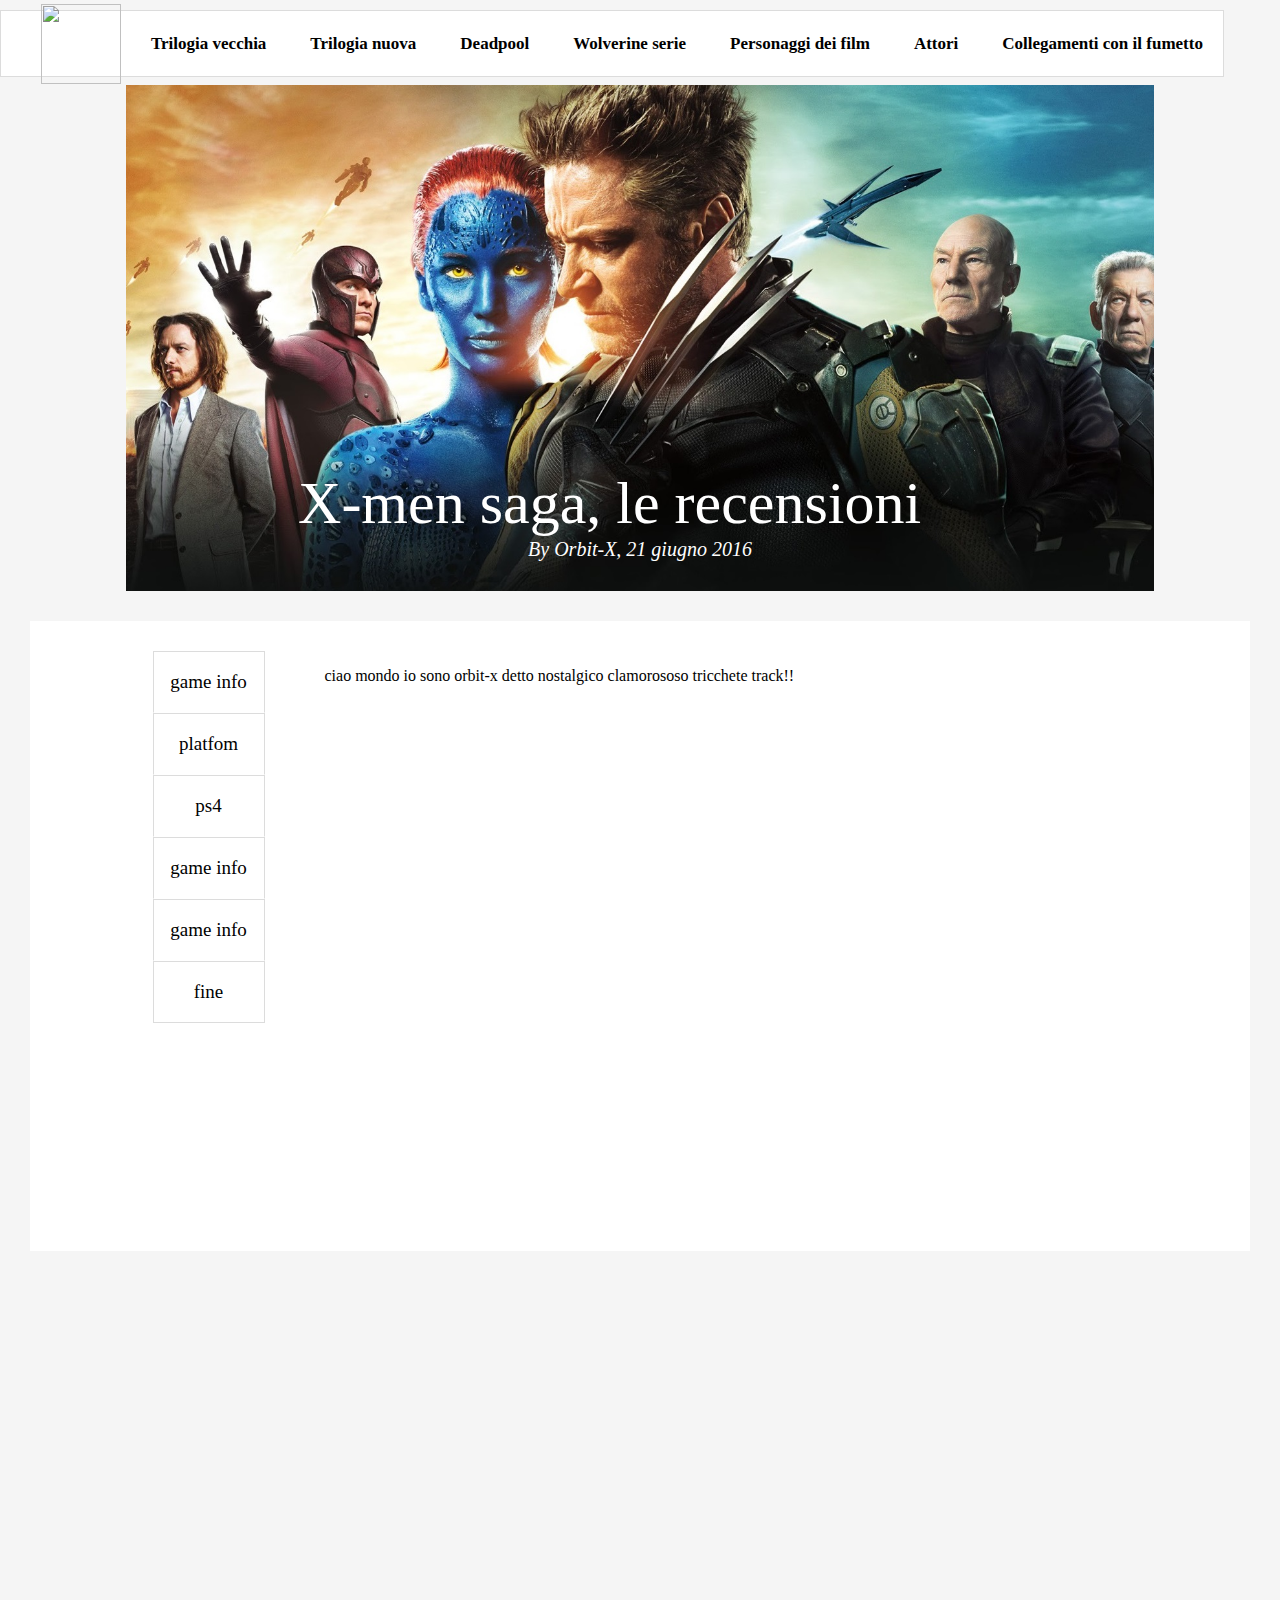
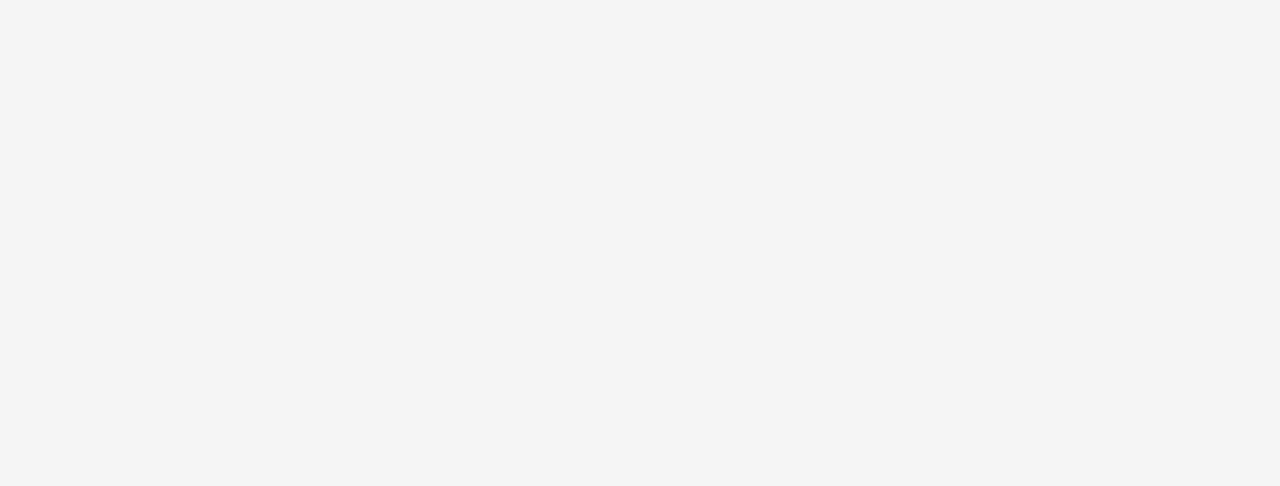
==== index.html @ 1f6d9efd "Aggiunti video e altre modifiche minori" ====
<html>
<head>
  <link rel="stylesheet" href="style.css" />

</head>
<body>
  <div class="barra-statica">
    <a href="https://www.google.it">
      <img src="logo.png">
    </a>
    <div class="titoli">
      <a href="https://www.google.it"> Trilogia vecchia</a>
      <a href="https://www.google.it"> Trilogia nuova</a>
      <a href="https://www.google.it"> Deadpool</a>
      <a href="https://www.google.it"> Wolverine serie</a>
      <a href="https://www.google.it"> Personaggi dei film</a>
      <a href="https://www.google.it"> Attori</a>
      <a href="https://www.google.it"> Collegamenti con il fumetto</a>
    </div>
  </div>


  <div class="sfondo-primo">
    <p class="titolo">
      X-men saga, le recensioni </br>
      <em>By Orbit-X, 21 giugno 2016</em>
    </p>
  </div>


  <div class="blocco-primario">
    <div class="barra-informativa">
      <div class="centro-tabella">
        <p>
          game info
        </p>
      </div>
      <div class="centro-tabella">
        <p>
          platfom
        </p>
      </div>
      <div class="centro-tabella">
        <p>
          ps4
        </p>
      </div>
      <div class="centro-tabella">
        <p>
          game info
        </p>
      </div>
      <div class="centro-tabella">
        <p>
          game info
        </p>
      </div>
      <div class="fine-tabella">
        <p>
          fine
        </p>
      </div>
    </div>

    <div class="recensione-parte1">
      <p>
        ciao mondo io sono orbit-x detto nostalgico clamorososo tricchete track!!
      </p>
    </div>
  </div>
  <div>
    <div class="video">
      <iframe width="1280" height="720" src="https://www.youtube.com/embed/StnmzjqMKRo?rel=0&amp;showinfo=0" frameborder="0" allowfullscreen></iframe>
    </div>
  </div>

</body>
</html>
---- style.css ----
body {
  background-color: #F5F5F5;
}

.barra-statica {
  display: flex;
  height: 65px;
  border: 1px solid #DCDCDC;
  background-color: white;
  flex-direction: row;
  align-items: center;
  margin-left: -8px;
  margin-right: -8px;
  position:fixed;top: 10px;
}

.barra-statica a {
  margin: 10px;
}

.barra-statica img {
  width: 80px;
  height: 80px;
  margin-left: 30px;
}

.titoli {
margin: 0 auto;
}

.titoli a {
  margin: 20px;
  font-family: cursive;
  color: black;
  text-decoration: none;
  font-weight: bold;
  font-size: 17;
}

a:hover {
    color: #0099FF;
}

.sfondo-primo {
  max-width: 1028px;
  height: 506px;
  background: url("x_men.jpg") no-repeat;
  margin: 85px auto;
  background-position: center;
  background-size: cover;
  display: flex;
  flex-direction: row;
  align-items: flex-end;
  justify-content: center;
}

.sfondo-primo p {
  color: white;
  font-family: cursive;
  font-size: 60px;
  margin: 0 0 30px 0;

}

.sfondo-primo em {
  font-size: 20;
  margin: 230;
}

.blocco-primario {
  display: flex;
  background-color: white;
  flex-direction: row;
  align-items: flex-start;
  justify-content: center;
  padding-top: 30px;
  max-width: 1220px;
  margin: -55px auto;
}

.barra-informativa div {
  width: 110px;
  height: 60px;
  top: 5px;
  font-family: cursive;
  font-size: 19px;
  background-color: white;
  text-align: center;
}

.centro-tabella {
  border: 1px solid #DCDCDC;
  border-bottom-color: white;
}

.fine-tabella {
  border: 1px solid #DCDCDC;
}

.recensione-parte1 {
  width: 803px;
  height: 600px;
  background-color: white;
  margin: 0 0 0 60px;
}

.video{
  margin: 85px auto;
  background-position: center;
  background-size: cover;
  display: flex;
  flex-direction: row;
  align-items: flex-end;
  justify-content: center;
}
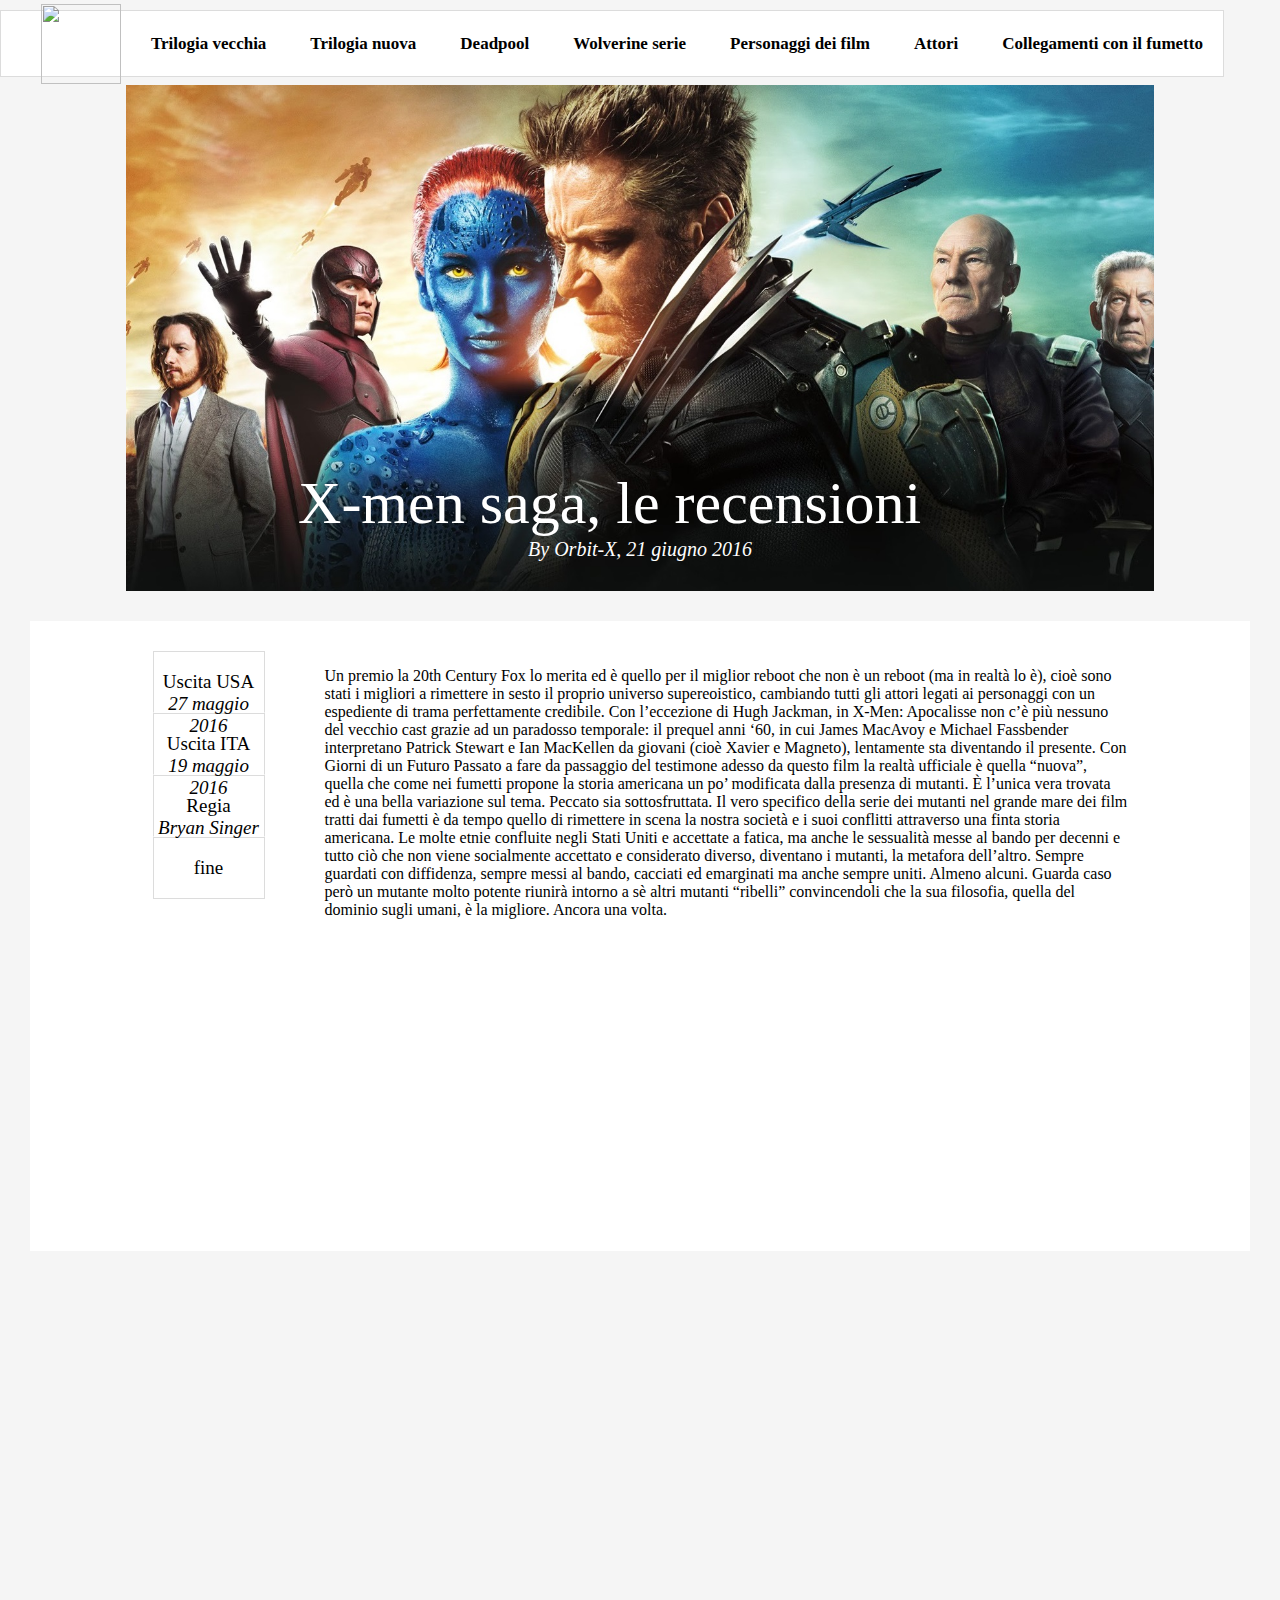
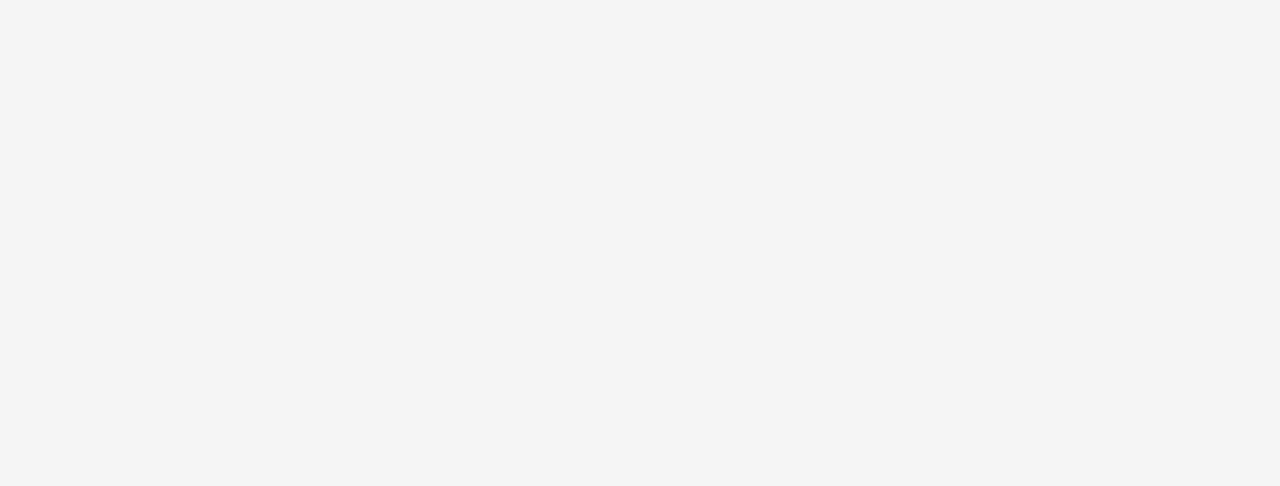
==== commit a68b6087: "Apportate modifiche minori" ====
--- a/index.html
+++ b/index.html
@@ -1,6 +1,7 @@
 <html>
 <head>
   <link rel="stylesheet" href="style.css" />
+  <meta charset="utf-8" />
 
 </head>
 <body>
@@ -32,27 +33,20 @@
     <div class="barra-informativa">
       <div class="centro-tabella">
         <p>
-          game info
+          Uscita USA	</br>
+          <em> 27 maggio 2016 </em>
         </p>
       </div>
       <div class="centro-tabella">
         <p>
-          platfom
+          Uscita ITA </br>
+        <em>  19 maggio 2016 </em>
         </p>
       </div>
       <div class="centro-tabella">
         <p>
-          ps4
-        </p>
-      </div>
-      <div class="centro-tabella">
-        <p>
-          game info
-        </p>
-      </div>
-      <div class="centro-tabella">
-        <p>
-          game info
+          Regia	</br>
+        <em>  Bryan Singer </em>
         </p>
       </div>
       <div class="fine-tabella">
@@ -61,16 +55,19 @@
         </p>
       </div>
     </div>
-
     <div class="recensione-parte1">
       <p>
-        ciao mondo io sono orbit-x detto nostalgico clamorososo tricchete track!!
+        Un premio la 20th Century Fox lo merita ed è quello per il miglior reboot che non è un reboot (ma in realtà lo è), cioè sono stati i migliori a rimettere in sesto il proprio universo supereoistico, cambiando tutti gli attori legati ai personaggi con un espediente di trama perfettamente credibile. Con l’eccezione di Hugh Jackman, in X-Men: Apocalisse non c’è più nessuno del vecchio cast grazie ad un paradosso temporale: il prequel anni ‘60, in cui James MacAvoy e Michael Fassbender interpretano Patrick Stewart e Ian MacKellen da giovani (cioè Xavier e Magneto), lentamente sta diventando il presente. Con Giorni di un Futuro Passato a fare da passaggio del testimone adesso da questo film la realtà ufficiale è quella “nuova”, quella che come nei fumetti propone la storia americana un po’ modificata dalla presenza di mutanti.
+È l’unica vera trovata ed è una bella variazione sul tema. Peccato sia sottosfruttata.
+
+Il vero specifico della serie dei mutanti nel grande mare dei film tratti dai fumetti è da tempo quello di rimettere in scena la nostra società e i suoi conflitti attraverso una finta storia americana. Le molte etnie confluite negli Stati Uniti e accettate a fatica, ma anche le sessualità messe al bando per decenni e tutto ciò che non viene socialmente accettato e considerato diverso, diventano i mutanti, la metafora dell’altro. Sempre guardati con diffidenza, sempre messi al bando, cacciati ed emarginati ma anche sempre uniti. Almeno alcuni.
+Guarda caso però un mutante molto potente riunirà intorno a sè altri mutanti “ribelli” convincendoli che la sua filosofia, quella del dominio sugli umani, è la migliore. Ancora una volta.
       </p>
     </div>
   </div>
   <div>
     <div class="video">
-      <iframe width="1280" height="720" src="https://www.youtube.com/embed/StnmzjqMKRo?rel=0&amp;showinfo=0" frameborder="0" allowfullscreen></iframe>
+      <iframe width="1280" height="720" src="https://www.youtube.com/embed/T0KVrDZdxls?rel=0&amp;showinfo=0" frameborder="0" allowfullscreen></iframe>
     </div>
   </div>
 
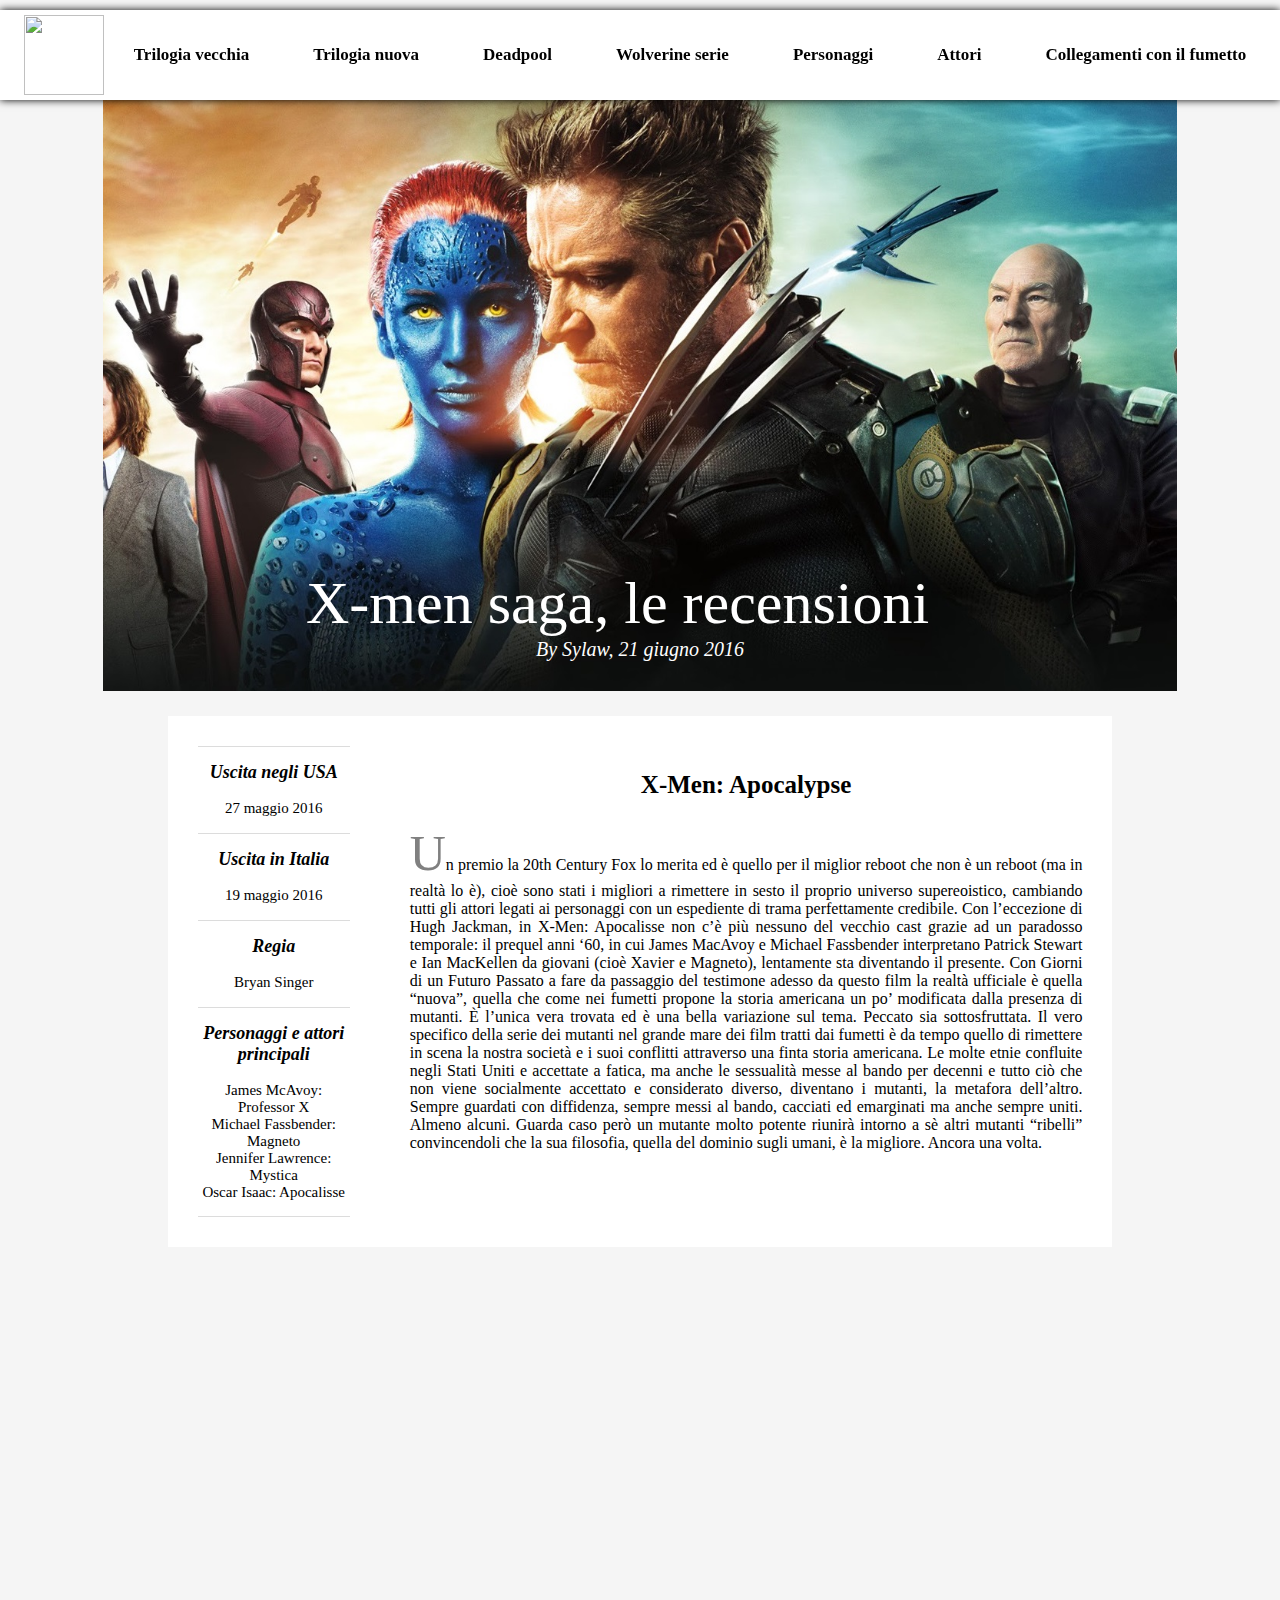
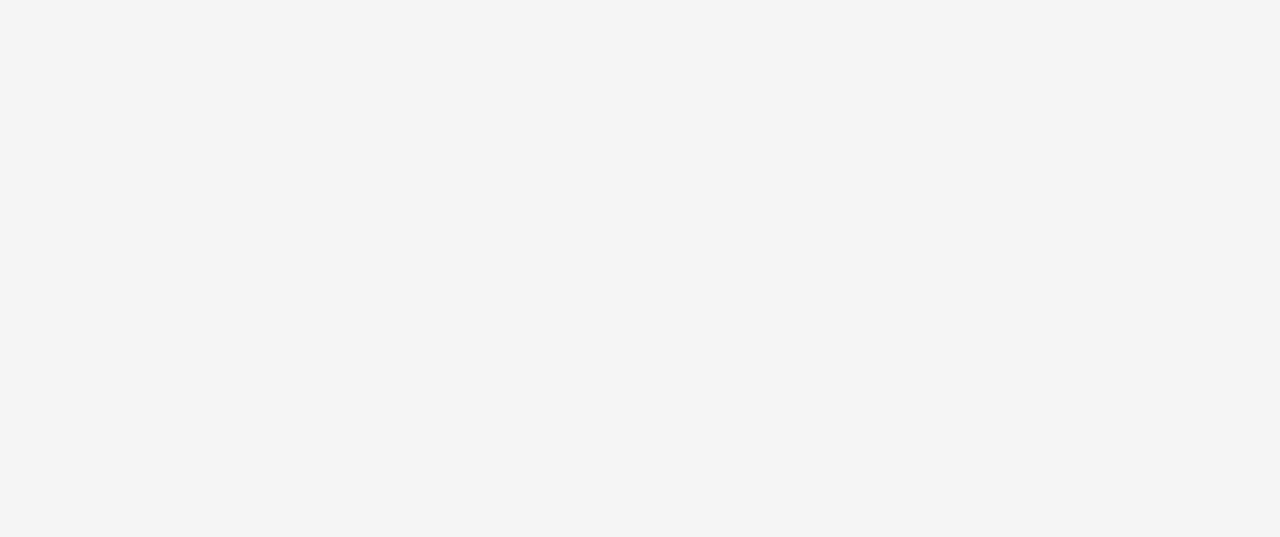
==== commit 21ee0129: "Barra navigazione" ====
--- a/index.html
+++ b/index.html
@@ -14,7 +14,7 @@
       <a href="https://www.google.it"> Trilogia nuova</a>
       <a href="https://www.google.it"> Deadpool</a>
       <a href="https://www.google.it"> Wolverine serie</a>
-      <a href="https://www.google.it"> Personaggi dei film</a>
+      <a href="https://www.google.it"> Personaggi</a>
       <a href="https://www.google.it"> Attori</a>
       <a href="https://www.google.it"> Collegamenti con il fumetto</a>
     </div>
@@ -24,7 +24,7 @@
   <div class="sfondo-primo">
     <p class="titolo">
       X-men saga, le recensioni </br>
-      <em>By Orbit-X, 21 giugno 2016</em>
+      <em>By Sylaw, 21 giugno 2016</em>
     </p>
   </div>
 
@@ -33,31 +33,43 @@
     <div class="barra-informativa">
       <div class="centro-tabella">
         <p>
-          Uscita USA	</br>
-          <em> 27 maggio 2016 </em>
+        <em>  Uscita negli USA </em>	</br>
+          </br>
+           27 maggio 2016
         </p>
       </div>
       <div class="centro-tabella">
         <p>
-          Uscita ITA </br>
-        <em>  19 maggio 2016 </em>
+        <em>  Uscita in Italia </em> </br>
+          </br>
+          19 maggio 2016
         </p>
       </div>
       <div class="centro-tabella">
         <p>
-          Regia	</br>
-        <em>  Bryan Singer </em>
+        <em>  Regia	</em> </br>
+          </br>
+          Bryan Singer
         </p>
       </div>
       <div class="fine-tabella">
         <p>
-          fine
+        <em>  Personaggi e attori </br>
+          principali </em> </br>
+          </br>
+          James McAvoy: Professor X </br>
+          Michael Fassbender: Magneto </br>
+          Jennifer Lawrence: Mystica </br>
+          Oscar Isaac: Apocalisse
         </p>
       </div>
     </div>
     <div class="recensione-parte1">
-      <p>
-        Un premio la 20th Century Fox lo merita ed è quello per il miglior reboot che non è un reboot (ma in realtà lo è), cioè sono stati i migliori a rimettere in sesto il proprio universo supereoistico, cambiando tutti gli attori legati ai personaggi con un espediente di trama perfettamente credibile. Con l’eccezione di Hugh Jackman, in X-Men: Apocalisse non c’è più nessuno del vecchio cast grazie ad un paradosso temporale: il prequel anni ‘60, in cui James MacAvoy e Michael Fassbender interpretano Patrick Stewart e Ian MacKellen da giovani (cioè Xavier e Magneto), lentamente sta diventando il presente. Con Giorni di un Futuro Passato a fare da passaggio del testimone adesso da questo film la realtà ufficiale è quella “nuova”, quella che come nei fumetti propone la storia americana un po’ modificata dalla presenza di mutanti.
+      <p class="Titolo-recensione">
+        X-Men: Apocalypse
+      </p>
+      <p class="recensione1">
+       Un premio la 20th Century Fox lo merita ed è quello per il miglior reboot che non è un reboot (ma in realtà lo è), cioè sono stati i migliori a rimettere in sesto il proprio universo supereoistico, cambiando tutti gli attori legati ai personaggi con un espediente di trama perfettamente credibile. Con l’eccezione di Hugh Jackman, in X-Men: Apocalisse non c’è più nessuno del vecchio cast grazie ad un paradosso temporale: il prequel anni ‘60, in cui James MacAvoy e Michael Fassbender interpretano Patrick Stewart e Ian MacKellen da giovani (cioè Xavier e Magneto), lentamente sta diventando il presente. Con Giorni di un Futuro Passato a fare da passaggio del testimone adesso da questo film la realtà ufficiale è quella “nuova”, quella che come nei fumetti propone la storia americana un po’ modificata dalla presenza di mutanti.
 È l’unica vera trovata ed è una bella variazione sul tema. Peccato sia sottosfruttata.
 
 Il vero specifico della serie dei mutanti nel grande mare dei film tratti dai fumetti è da tempo quello di rimettere in scena la nostra società e i suoi conflitti attraverso una finta storia americana. Le molte etnie confluite negli Stati Uniti e accettate a fatica, ma anche le sessualità messe al bando per decenni e tutto ciò che non viene socialmente accettato e considerato diverso, diventano i mutanti, la metafora dell’altro. Sempre guardati con diffidenza, sempre messi al bando, cacciati ed emarginati ma anche sempre uniti. Almeno alcuni.
--- a/style.css
+++ b/style.css
@@ -4,32 +4,27 @@
 
 .barra-statica {
   display: flex;
-  height: 65px;
-  border: 1px solid #DCDCDC;
+  width: 100%;
+  height: 10%;
   background-color: white;
   flex-direction: row;
   align-items: center;
-  margin-left: -8px;
-  margin-right: -8px;
-  position:fixed;top: 10px;
-}
-
-.barra-statica a {
-  margin: 10px;
+  justify-content: center;
+  position:fixed;
+  top: 10px;
+  left: 0;
+  box-shadow: 0px 0px 8px 0px;
 }
 
 .barra-statica img {
   width: 80px;
   height: 80px;
-  margin-left: 30px;
-}
-
-.titoli {
-margin: 0 auto;
+  margin-left: 20px;
+  float: left;
 }
 
 .titoli a {
-  margin: 20px;
+  margin: 30px;
   font-family: cursive;
   color: black;
   text-decoration: none;
@@ -42,10 +37,10 @@
 }
 
 .sfondo-primo {
-  max-width: 1028px;
-  height: 506px;
+  max-width: 85%;
+  height: 68%;
   background: url("x_men.jpg") no-repeat;
-  margin: 85px auto;
+  margin: 90px auto 25px auto;
   background-position: center;
   background-size: cover;
   display: flex;
@@ -65,6 +60,7 @@
 .sfondo-primo em {
   font-size: 20;
   margin: 230;
+  justify-content: center;
 }
 
 .blocco-primario {
@@ -73,38 +69,56 @@
   flex-direction: row;
   align-items: flex-start;
   justify-content: center;
-  padding-top: 30px;
-  max-width: 1220px;
-  margin: -55px auto;
+  padding: 30px;
+  max-width: 70%;
+  margin: 0 auto;
 }
 
 .barra-informativa div {
-  width: 110px;
-  height: 60px;
-  top: 5px;
   font-family: cursive;
-  font-size: 19px;
+  font-size: 15px;
   background-color: white;
   text-align: center;
 }
 
+.barra-informativa em {
+  font-weight: bold;
+  font-size: 18px;
+}
+
 .centro-tabella {
-  border: 1px solid #DCDCDC;
+  border-bottom: 1px solid #DCDCDC;
+  border-top: 1px solid #DCDCDC;
   border-bottom-color: white;
 }
 
 .fine-tabella {
-  border: 1px solid #DCDCDC;
+  border-bottom: 1px solid #DCDCDC;
+  border-top: 1px solid #DCDCDC;
 }
 
 .recensione-parte1 {
   width: 803px;
-  height: 600px;
+  height: auto;
   background-color: white;
   margin: 0 0 0 60px;
+  font-family: cursive;
+  text-align: justify;
 }
 
-.video{
+.recensione1:first-letter {
+  font-size: 50px;
+  color:grey;
+}
+
+.titolo-recensione {
+  text-align: center;
+  font-family: cursive;
+  font-size: 25px;
+  font-weight: bold;
+}
+
+.video {
   margin: 85px auto;
   background-position: center;
   background-size: cover;
